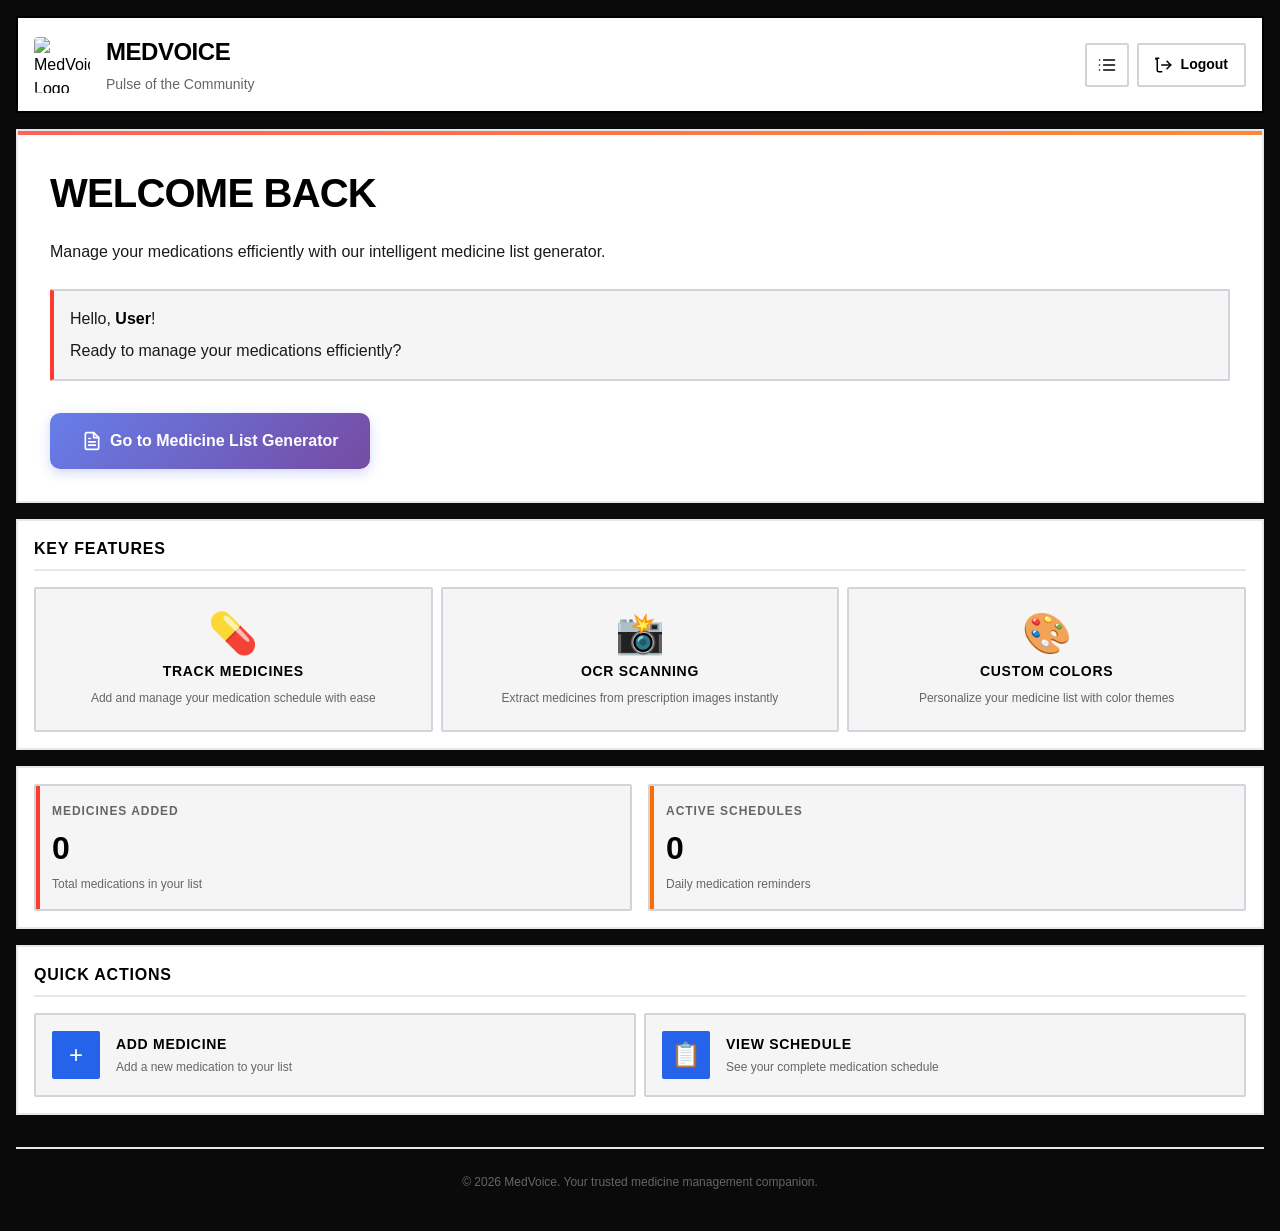
==== medicineList/frontend/templates/home.html @ e043c55f "Add frontend UI & GLM multi-model fallback Introduce new MedVoice frontend assets (CSS, JS, template" ====
<!DOCTYPE html>
<html lang="en">
<head>
    <meta charset="UTF-8">
    <meta name="viewport" content="width=device-width, initial-scale=1.0">
    <title>MedVoice - Home</title>
    <link rel="stylesheet" href="/static/css/styles.css">
    <style>
        /* Modern Brutalist Homepage - MLG Design System */
        
        :root {
            --bg-primary: #0a0a0a;
            --bg-surface: #ffffff;
            --bg-elevated: #f5f5f5;
            
            --text-primary: #000000;
            --text-secondary: #1a1a1a;
            --text-tertiary: #666666;
            
            --accent-primary: #ff3b30;
            --accent-secondary: #ff6b00;
            --accent-tertiary: #2563eb;
            
            --border-primary: #000000;
            --border-secondary: #e5e7eb;
            --border-tertiary: #d1d5db;
            
            --spacing-xs: 0.25rem;
            --spacing-sm: 0.5rem;
            --spacing-md: 1rem;
            --spacing-lg: 1.5rem;
            --spacing-xl: 2rem;
            --spacing-2xl: 3rem;
            
            --font-display: 'Inter', -apple-system, BlinkMacSystemFont, 'Segoe UI', sans-serif;
            --font-body: 'Inter', -apple-system, BlinkMacSystemFont, 'Segoe UI', sans-serif;
            
            --text-xs: 0.75rem;
            --text-sm: 0.875rem;
            --text-base: 1rem;
            --text-lg: 1.125rem;
            --text-xl: 1.5rem;
            --text-2xl: 2rem;
            --text-3xl: 2.5rem;
            
            --border-radius-sm: 2px;
            --border-radius-md: 4px;
            --border-radius-lg: 10px;
            
            --transition-fast: 0.15s cubic-bezier(0.4, 0, 0.2, 1);
            --transition-base: 0.2s cubic-bezier(0.4, 0, 0.2, 1);
            
            --touch-target: 44px;
        }
        
        * {
            margin: 0;
            padding: 0;
            box-sizing: border-box;
        }
        
        html {
            scroll-behavior: smooth;
            -webkit-tap-highlight-color: transparent;
        }
        
        body {
            font-family: var(--font-body);
            font-size: var(--text-base);
            line-height: 1.5;
            color: var(--text-primary);
            background: var(--bg-primary);
            min-height: 100vh;
            -webkit-font-smoothing: antialiased;
            -moz-osx-font-smoothing: grayscale;
        }
        
        /* Container */
        .container {
            width: 100%;
            max-width: 1440px;
            margin: 0 auto;
            padding: var(--spacing-md);
        }
        
        /* Header */
        .header {
            background: var(--bg-surface);
            border: 2px solid var(--border-primary);
            padding: var(--spacing-md);
            margin-bottom: var(--spacing-md);
            display: flex;
            flex-direction: column;
            gap: var(--spacing-md);
        }
        
        @media (min-width: 768px) {
            .header {
                flex-direction: row;
                align-items: center;
                justify-content: space-between;
            }
        }
        
        .header-title {
            flex: 1;
            display: flex;
            align-items: center;
            gap: var(--spacing-md);
        }
        
        .logo {
            width: 48px;
            height: 48px;
            border-radius: var(--border-radius-md);
            object-fit: contain;
        }
        
        .title {
            font-family: var(--font-display);
            font-size: var(--text-xl);
            font-weight: 800;
            color: var(--text-primary);
            margin: 0;
            letter-spacing: -0.02em;
            text-transform: uppercase;
        }
        
        .subtitle {
            font-size: var(--text-sm);
            color: var(--text-tertiary);
            font-weight: 400;
            margin-top: var(--spacing-xs);
        }
        
        .header-actions {
            display: flex;
            align-items: center;
            gap: var(--spacing-sm);
        }
        
        .btn-icon {
            display: inline-flex;
            align-items: center;
            justify-content: center;
            gap: var(--spacing-sm);
            padding: var(--spacing-sm);
            min-height: var(--touch-target);
            min-width: var(--touch-target);
            background: var(--bg-surface);
            color: var(--text-primary);
            border: 2px solid var(--border-tertiary);
            border-radius: var(--border-radius-sm);
            font-family: var(--font-body);
            font-weight: 600;
            font-size: var(--text-sm);
            cursor: pointer;
            transition: var(--transition-base);
            text-decoration: none;
            position: relative;
        }
        
        .btn-icon:hover {
            background: var(--accent-tertiary);
            color: var(--bg-surface);
            border-color: var(--accent-tertiary);
            transform: translateY(-1px);
            box-shadow: 0 4px 8px rgba(37, 99, 235, 0.2);
        }
        
        .btn-icon:active {
            transform: translateY(0);
            box-shadow: 0 2px 4px rgba(37, 99, 235, 0.3);
        }
        
        .btn-icon .tooltip {
            position: absolute;
            bottom: calc(100% + var(--spacing-sm));
            left: 50%;
            transform: translateX(-50%) translateY(8px);
            background: var(--text-primary);
            color: var(--bg-surface);
            padding: var(--spacing-xs) var(--spacing-sm);
            border-radius: var(--border-radius-sm);
            font-size: var(--text-xs);
            font-weight: 600;
            white-space: nowrap;
            opacity: 0;
            visibility: hidden;
            transition: var(--transition-base);
            pointer-events: none;
        }
        
        .btn-icon:hover .tooltip {
            opacity: 1;
            visibility: visible;
            transform: translateX(-50%) translateY(0);
        }
        
        .btn-logout {
            display: inline-flex;
            align-items: center;
            justify-content: center;
            gap: var(--spacing-sm);
            padding: var(--spacing-sm) var(--spacing-md);
            min-height: var(--touch-target);
            min-width: var(--touch-target);
            background: var(--bg-surface);
            color: var(--text-primary);
            border: 2px solid var(--border-tertiary);
            border-radius: var(--border-radius-sm);
            font-family: var(--font-body);
            font-weight: 600;
            font-size: var(--text-sm);
            cursor: pointer;
            transition: var(--transition-base);
            text-decoration: none;
        }
        
        .btn-logout:hover {
            background: var(--accent-primary);
            color: var(--bg-surface);
            border-color: var(--accent-primary);
            transform: translateY(-1px);
            box-shadow: 0 4px 8px rgba(255, 59, 48, 0.2);
        }
        
        .btn-logout:active {
            transform: translateY(0);
            box-shadow: 0 2px 4px rgba(255, 59, 48, 0.3);
        }
        
        @media (min-width: 768px) {
            .logo {
                width: 56px;
                height: 56px;
            }
        }
        
        /* Main Content */
        .main-content {
            display: flex;
            flex-direction: column;
            gap: var(--spacing-md);
            animation: fadeIn 0.6s ease-out;
        }
        
        @keyframes fadeIn {
            from {
                opacity: 0;
                transform: translateY(20px);
            }
            to {
                opacity: 1;
                transform: translateY(0);
            }
        }
        
        /* Welcome Section */
        .welcome-section {
            background: var(--bg-surface);
            border: 2px solid var(--border-secondary);
            padding: var(--spacing-xl);
            position: relative;
            overflow: hidden;
        }
        
        .welcome-section::before {
            content: '';
            position: absolute;
            top: 0;
            left: 0;
            right: 0;
            height: 4px;
            background: linear-gradient(90deg, var(--accent-primary), var(--accent-secondary));
            opacity: 0.8;
        }
        
        .welcome-title {
            font-family: var(--font-display);
            font-size: var(--text-2xl);
            font-weight: 800;
            color: var(--text-primary);
            margin: 0 0 var(--spacing-md) 0;
            letter-spacing: -0.02em;
            text-transform: uppercase;
        }
        
        @media (min-width: 768px) {
            .welcome-title {
                font-size: var(--text-3xl);
            }
        }
        
        .welcome-subtitle {
            font-size: var(--text-base);
            color: var(--text-secondary);
            margin-bottom: var(--spacing-lg);
            line-height: 1.6;
        }
        
        .user-info {
            background: var(--bg-elevated);
            border: 2px solid var(--border-tertiary);
            border-left: 4px solid var(--accent-primary);
            padding: var(--spacing-md);
            margin-bottom: var(--spacing-xl);
            border-radius: var(--border-radius-sm);
        }
        
        .user-info p {
            font-size: var(--text-base);
            color: var(--text-secondary);
            margin-bottom: var(--spacing-sm);
        }
        
        .user-info p:last-child {
            margin-bottom: 0;
        }
        
        .user-name {
            font-weight: 700;
            color: var(--text-primary);
        }
        
        /* Gradient Button */
        .btn-gradient {
            background: linear-gradient(135deg, rgb(102, 126, 234) 0%, rgb(118, 75, 162) 100%);
            color: white;
            border: none;
            border-radius: var(--border-radius-lg);
            padding: var(--spacing-md) var(--spacing-xl);
            min-height: var(--touch-target);
            font-size: var(--text-base);
            font-weight: 600;
            cursor: pointer;
            transition: var(--transition-base);
            transform: translateY(0px);
            box-shadow: rgba(102, 126, 234, 0.3) 0px 4px 12px;
            display: inline-flex;
            align-items: center;
            justify-content: center;
            gap: var(--spacing-sm);
            font-family: var(--font-body);
            text-decoration: none;
            width: 100%;
        }
        
        @media (min-width: 768px) {
            .btn-gradient {
                width: auto;
            }
        }
        
        .btn-gradient:hover {
            transform: translateY(-2px);
            box-shadow: rgba(102, 126, 234, 0.4) 0px 6px 16px;
            background: linear-gradient(135deg, rgb(92, 116, 224) 0%, rgb(108, 65, 152) 100%);
        }
        
        .btn-gradient:active {
            transform: translateY(0px);
            box-shadow: rgba(102, 126, 234, 0.3) 0px 2px 8px;
        }
        
        .btn-gradient svg {
            transition: var(--transition-fast);
        }
        
        .btn-gradient:hover svg {
            transform: scale(1.1);
        }
        
        /* Features Section */
        .features-section {
            background: var(--bg-surface);
            border: 2px solid var(--border-secondary);
            padding: var(--spacing-md);
        }
        
        .section-header {
            display: flex;
            flex-direction: column;
            gap: var(--spacing-sm);
            margin-bottom: var(--spacing-md);
            padding-bottom: var(--spacing-sm);
            border-bottom: 2px solid var(--border-secondary);
        }
        
        .section-header h2 {
            font-family: var(--font-display);
            font-size: var(--text-base);
            font-weight: 700;
            color: var(--text-primary);
            margin: 0;
            text-transform: uppercase;
            letter-spacing: 0.05em;
        }
        
        .features-grid {
            display: grid;
            grid-template-columns: 1fr;
            gap: var(--spacing-sm);
        }
        
        @media (min-width: 768px) {
            .features-grid {
                grid-template-columns: repeat(3, 1fr);
            }
        }
        
        .feature-card {
            background: var(--bg-elevated);
            border: 2px solid var(--border-tertiary);
            border-radius: var(--border-radius-sm);
            padding: var(--spacing-lg);
            display: flex;
            flex-direction: column;
            align-items: center;
            text-align: center;
            gap: var(--spacing-sm);
            transition: var(--transition-base);
            cursor: pointer;
            min-height: 120px;
        }
        
        .feature-card:hover {
            transform: translateY(-4px);
            border-color: var(--accent-primary);
            box-shadow: 0 8px 16px rgba(255, 59, 48, 0.1);
        }
        
        .feature-icon {
            font-size: 2.5rem;
            line-height: 1;
            transition: var(--transition-fast);
        }
        
        .feature-card:hover .feature-icon {
            transform: scale(1.1);
        }
        
        .feature-title {
            font-family: var(--font-display);
            font-size: var(--text-sm);
            font-weight: 700;
            color: var(--text-primary);
            text-transform: uppercase;
            letter-spacing: 0.05em;
        }
        
        .feature-description {
            font-size: var(--text-xs);
            color: var(--text-tertiary);
            line-height: 1.4;
        }
        
        /* Stats Section */
        .stats-section {
            background: var(--bg-surface);
            border: 2px solid var(--border-secondary);
            padding: var(--spacing-md);
            display: grid;
            grid-template-columns: 1fr;
            gap: var(--spacing-md);
        }
        
        @media (min-width: 768px) {
            .stats-section {
                grid-template-columns: repeat(2, 1fr);
            }
        }
        
        .stat-card {
            background: var(--bg-elevated);
            border: 2px solid var(--border-tertiary);
            border-radius: var(--border-radius-sm);
            padding: var(--spacing-md);
            display: flex;
            flex-direction: column;
            gap: var(--spacing-xs);
            position: relative;
            overflow: hidden;
        }
        
        .stat-card::before {
            content: '';
            position: absolute;
            top: 0;
            left: 0;
            width: 4px;
            height: 100%;
            background: var(--accent-primary);
        }
        
        .stat-card:nth-child(2)::before {
            background: var(--accent-secondary);
        }
        
        .stat-label {
            font-size: var(--text-xs);
            font-weight: 600;
            color: var(--text-tertiary);
            text-transform: uppercase;
            letter-spacing: 0.08em;
        }
        
        .stat-value {
            font-family: var(--font-display);
            font-size: var(--text-2xl);
            font-weight: 800;
            color: var(--text-primary);
            letter-spacing: -0.02em;
        }
        
        .stat-description {
            font-size: var(--text-xs);
            color: var(--text-tertiary);
            line-height: 1.4;
        }
        
        /* Quick Actions */
        .quick-actions {
            background: var(--bg-surface);
            border: 2px solid var(--border-secondary);
            padding: var(--spacing-md);
        }
        
        .quick-actions-grid {
            display: grid;
            grid-template-columns: 1fr;
            gap: var(--spacing-sm);
        }
        
        @media (min-width: 768px) {
            .quick-actions-grid {
                grid-template-columns: repeat(2, 1fr);
            }
        }
        
        .action-card {
            background: var(--bg-elevated);
            border: 2px solid var(--border-tertiary);
            border-radius: var(--border-radius-sm);
            padding: var(--spacing-md);
            display: flex;
            align-items: center;
            gap: var(--spacing-md);
            transition: var(--transition-base);
            cursor: pointer;
            text-decoration: none;
            color: inherit;
        }
        
        .action-card:hover {
            transform: translateY(-2px);
            border-color: var(--accent-tertiary);
            box-shadow: 0 4px 12px rgba(37, 99, 235, 0.1);
        }
        
        .action-icon {
            width: 48px;
            height: 48px;
            min-width: 48px;
            display: flex;
            align-items: center;
            justify-content: center;
            background: var(--accent-tertiary);
            color: white;
            border-radius: var(--border-radius-sm);
            font-size: 1.5rem;
        }
        
        .action-content {
            flex: 1;
        }
        
        .action-title {
            font-family: var(--font-display);
            font-size: var(--text-sm);
            font-weight: 700;
            color: var(--text-primary);
            text-transform: uppercase;
            letter-spacing: 0.05em;
            margin-bottom: var(--spacing-xs);
        }
        
        .action-description {
            font-size: var(--text-xs);
            color: var(--text-tertiary);
            line-height: 1.4;
        }
        
        /* Footer */
        .footer {
            margin-top: var(--spacing-xl);
            padding: var(--spacing-lg);
            text-align: center;
            border-top: 2px solid var(--border-secondary);
        }
        
        .footer-text {
            font-size: var(--text-xs);
            color: var(--text-tertiary);
        }
        
        /* Responsive */
        @media (max-width: 767px) {
            .container {
                padding: var(--spacing-sm);
            }
            
            .welcome-section {
                padding: var(--spacing-lg);
            }
            
            .btn-gradient {
                padding: var(--spacing-md);
            }
        }
    </style>
</head>
<body>
    <div class="container">
        <!-- Header -->
        <header class="header" role="banner">
            <div class="header-title">
                <img src="/static/images/icon.png" alt="MedVoice Logo" class="logo">
                <div>
                    <h1 class="title">MedVoice</h1>
                    <p class="subtitle">Pulse of the Community</p>
                </div>
            </div>
            <div class="header-actions">
                <a href="/mlg/" class="btn-icon" aria-label="Medicine List Generator">
                    <svg viewBox="0 0 24 24" fill="none" stroke="currentColor" stroke-width="2" stroke-linecap="round" stroke-linejoin="round" width="20" height="20" aria-hidden="true">
                        <line x1="8" y1="6" x2="21" y2="6"/>
                        <line x1="8" y1="12" x2="21" y2="12"/>
                        <line x1="8" y1="18" x2="21" y2="18"/>
                        <line x1="3" y1="6" x2="3.01" y2="6"/>
                        <line x1="3" y1="12" x2="3.01" y2="12"/>
                        <line x1="3" y1="18" x2="3.01" y2="18"/>
                    </svg>
                    <span class="tooltip">Medicine List Generator</span>
                </a>
                <a href="/api/logout/" class="btn-logout" onclick="handleLogout(event)" aria-label="Logout">
                    <svg viewBox="0 0 24 24" fill="none" stroke="currentColor" stroke-width="2" stroke-linecap="round" stroke-linejoin="round" width="18" height="18" aria-hidden="true">
                        <path d="M9 21H5a2 2 0 0 1-2-2V5a2 2 0 0 1-2-2h4"/>
                        <polyline points="16 17 21 12 16 7"/>
                        <line x1="21" y1="12" x2="9" y2="12"/>
                    </svg>
                    <span>Logout</span>
                </a>
            </div>
        </header>
        
        <!-- Main Content -->
        <main class="main-content" role="main">
            <!-- Welcome Section -->
            <section class="welcome-section" aria-labelledby="welcome-title">
                <h2 id="welcome-title" class="welcome-title">Welcome Back</h2>
                <p class="welcome-subtitle">Manage your medications efficiently with our intelligent medicine list generator.</p>
                
                <div class="user-info">
                    <p>Hello, <span id="username" class="user-name">User</span>!</p>
                    <p>Ready to manage your medications efficiently?</p>
                </div>
                
                <a href="/mlg/" class="btn-gradient" aria-label="Go to Medicine List Generator">
                    <svg width="20" height="20" viewBox="0 0 24 24" fill="none" stroke="currentColor" stroke-width="2" stroke-linecap="round" stroke-linejoin="round" aria-hidden="true">
                        <path d="M14 2H6a2 2 0 0 0-2 2v16a2 2 0 0 0 2 2h12a2 2 0 0 0 2-2V8z"/>
                        <polyline points="14 2 14 8 20 8"/>
                        <line x1="16" y1="13" x2="8" y2="13"/>
                        <line x1="16" y1="17" x2="8" y2="17"/>
                        <polyline points="10 9 9 9 8 9"/>
                    </svg>
                    <span>Go to Medicine List Generator</span>
                </a>
            </section>
            
            <!-- Features Section -->
            <section class="features-section" aria-labelledby="features-title">
                <div class="section-header">
                    <h2 id="features-title">Key Features</h2>
                </div>
                <div class="features-grid">
                    <div class="feature-card" tabindex="0" role="button">
                        <div class="feature-icon">💊</div>
                        <div class="feature-title">Track Medicines</div>
                        <div class="feature-description">Add and manage your medication schedule with ease</div>
                    </div>
                    <div class="feature-card" tabindex="0" role="button">
                        <div class="feature-icon">📸</div>
                        <div class="feature-title">OCR Scanning</div>
                        <div class="feature-description">Extract medicines from prescription images instantly</div>
                    </div>
                    <div class="feature-card" tabindex="0" role="button">
                        <div class="feature-icon">🎨</div>
                        <div class="feature-title">Custom Colors</div>
                        <div class="feature-description">Personalize your medicine list with color themes</div>
                    </div>
                </div>
            </section>
            
            <!-- Stats Section -->
            <section class="stats-section" aria-label="Your Statistics">
                <div class="stat-card">
                    <div class="stat-label">Medicines Added</div>
                    <div class="stat-value" id="medicineCount">0</div>
                    <div class="stat-description">Total medications in your list</div>
                </div>
                <div class="stat-card">
                    <div class="stat-label">Active Schedules</div>
                    <div class="stat-value" id="scheduleCount">0</div>
                    <div class="stat-description">Daily medication reminders</div>
                </div>
            </section>
            
            <!-- Quick Actions -->
            <section class="quick-actions" aria-labelledby="quick-actions-title">
                <div class="section-header">
                    <h2 id="quick-actions-title">Quick Actions</h2>
                </div>
                <div class="quick-actions-grid">
                    <a href="/mlg/" class="action-card" aria-label="Add new medicine">
                        <div class="action-icon">+</div>
                        <div class="action-content">
                            <div class="action-title">Add Medicine</div>
                            <div class="action-description">Add a new medication to your list</div>
                        </div>
                    </a>
                    <a href="/mlg/" class="action-card" aria-label="View medicine schedule">
                        <div class="action-icon">📋</div>
                        <div class="action-content">
                            <div class="action-title">View Schedule</div>
                            <div class="action-description">See your complete medication schedule</div>
                        </div>
                    </a>
                </div>
            </section>
        </main>
        
        <!-- Footer -->
        <footer class="footer" role="contentinfo">
            <p class="footer-text">© 2026 MedVoice. Your trusted medicine management companion.</p>
        </footer>
    </div>
    
    <script src="/static/js/auth.js"></script>
    <script>
        // Get current user info
        async function loadUserInfo() {
            try {
                const response = await fetch('/api/patient/profile/', {
                    method: 'GET',
                    credentials: 'include'
                });
                
                if (response.ok) {
                    const data = await response.json();
                    if (data.name) {
                        document.getElementById('username').textContent = data.name;
                    }
                }
            } catch (error) {
                console.error('Error loading user info:', error);
            }
        }
        
        // Handle logout
        async function handleLogout(event) {
            event.preventDefault();
            try {
                const response = await fetch('/api/logout/', {
                    method: 'POST',
                    credentials: 'include'
                });
                
                if (response.ok) {
                    localStorage.clear();
                    window.location.href = '/';
                }
            } catch (error) {
                console.error('Logout error:', error);
            }
        }
        
        // Load medicine statistics
        async function loadStats() {
            try {
                const response = await fetch('/api/medicines/', {
                    method: 'GET',
                    credentials: 'include'
                });
                
                if (response.ok) {
                    const data = await response.json();
                    if (data.medicines) {
                        document.getElementById('medicineCount').textContent = data.medicines.length;
                        
                        // Calculate unique schedules (medicines with timing)
                        const schedules = data.medicines.filter(med => 
                            med.morning || med.noon || med.night
                        ).length;
                        document.getElementById('scheduleCount').textContent = schedules;
                    }
                }
            } catch (error) {
                console.error('Error loading stats:', error);
            }
        }
        
        // Load data when page loads
        document.addEventListener('DOMContentLoaded', () => {
            loadUserInfo();
            loadStats();
        });
    </script>
</body>
</html>
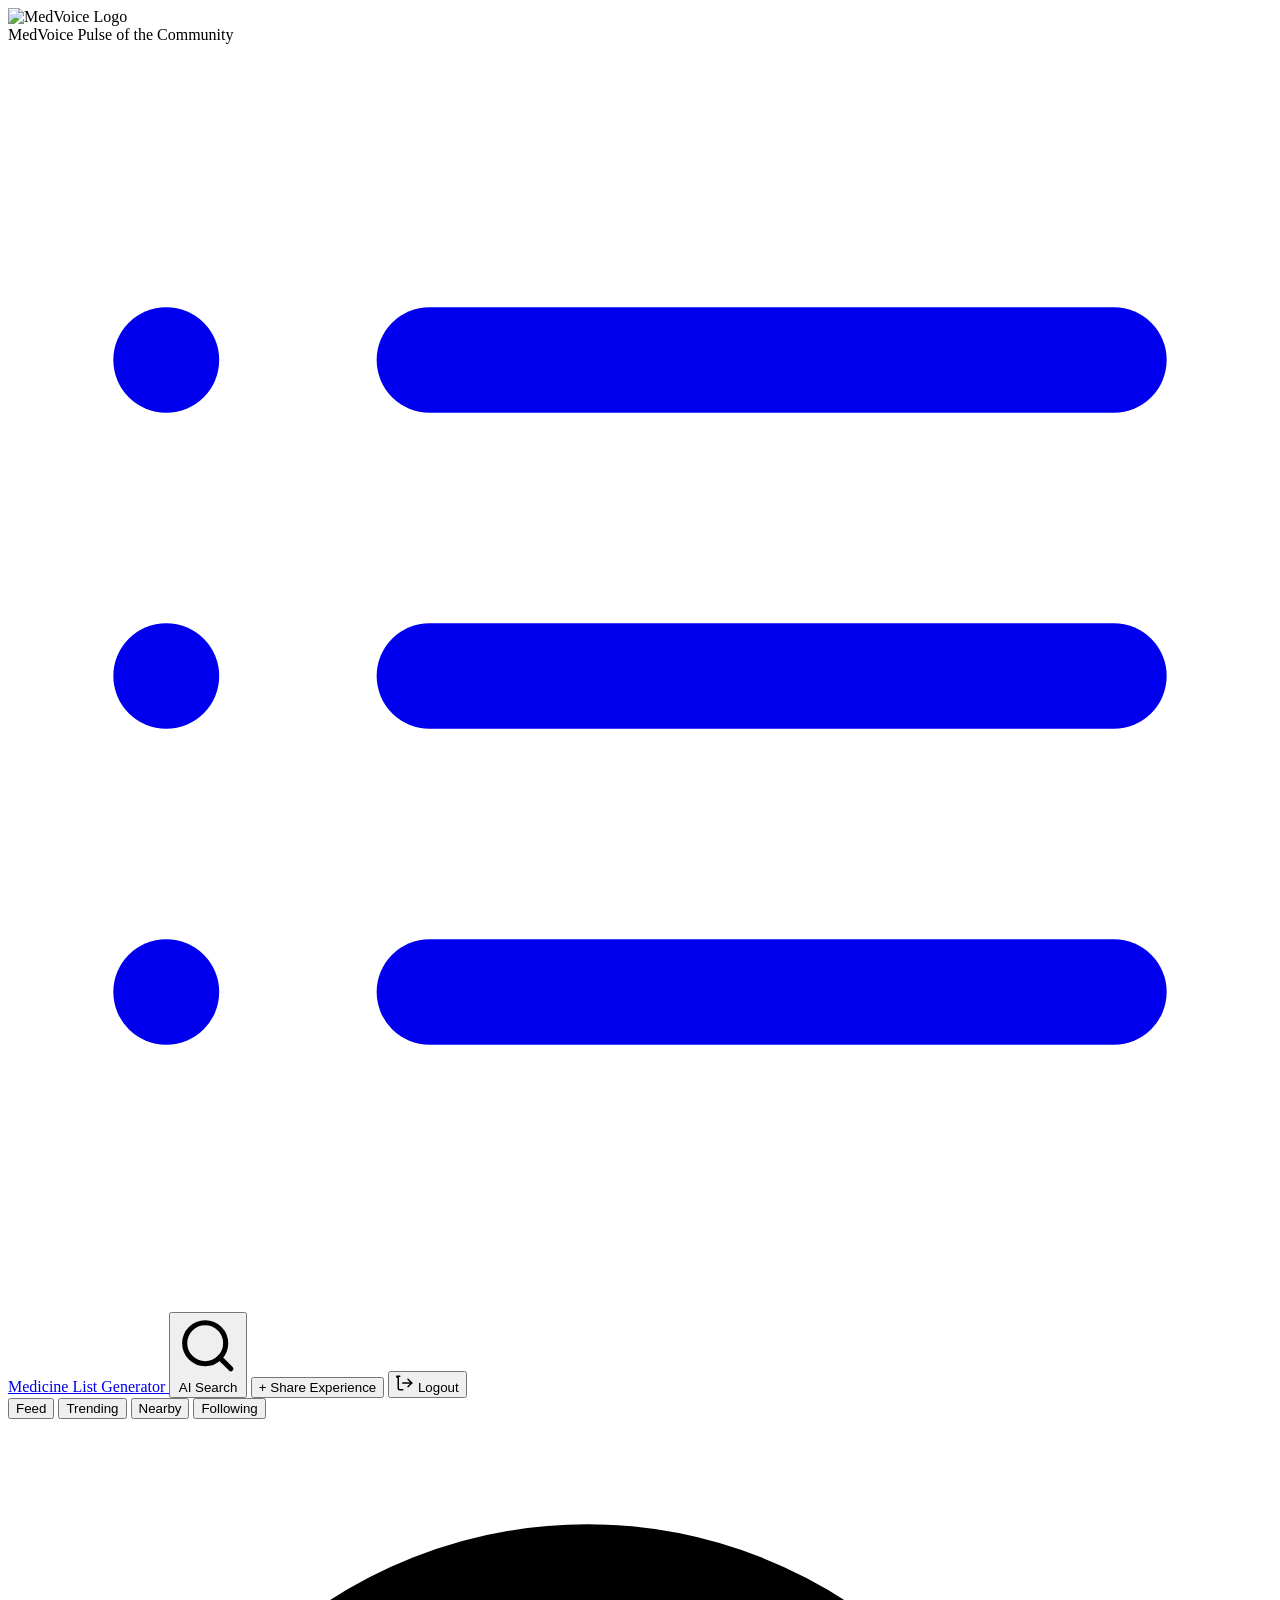
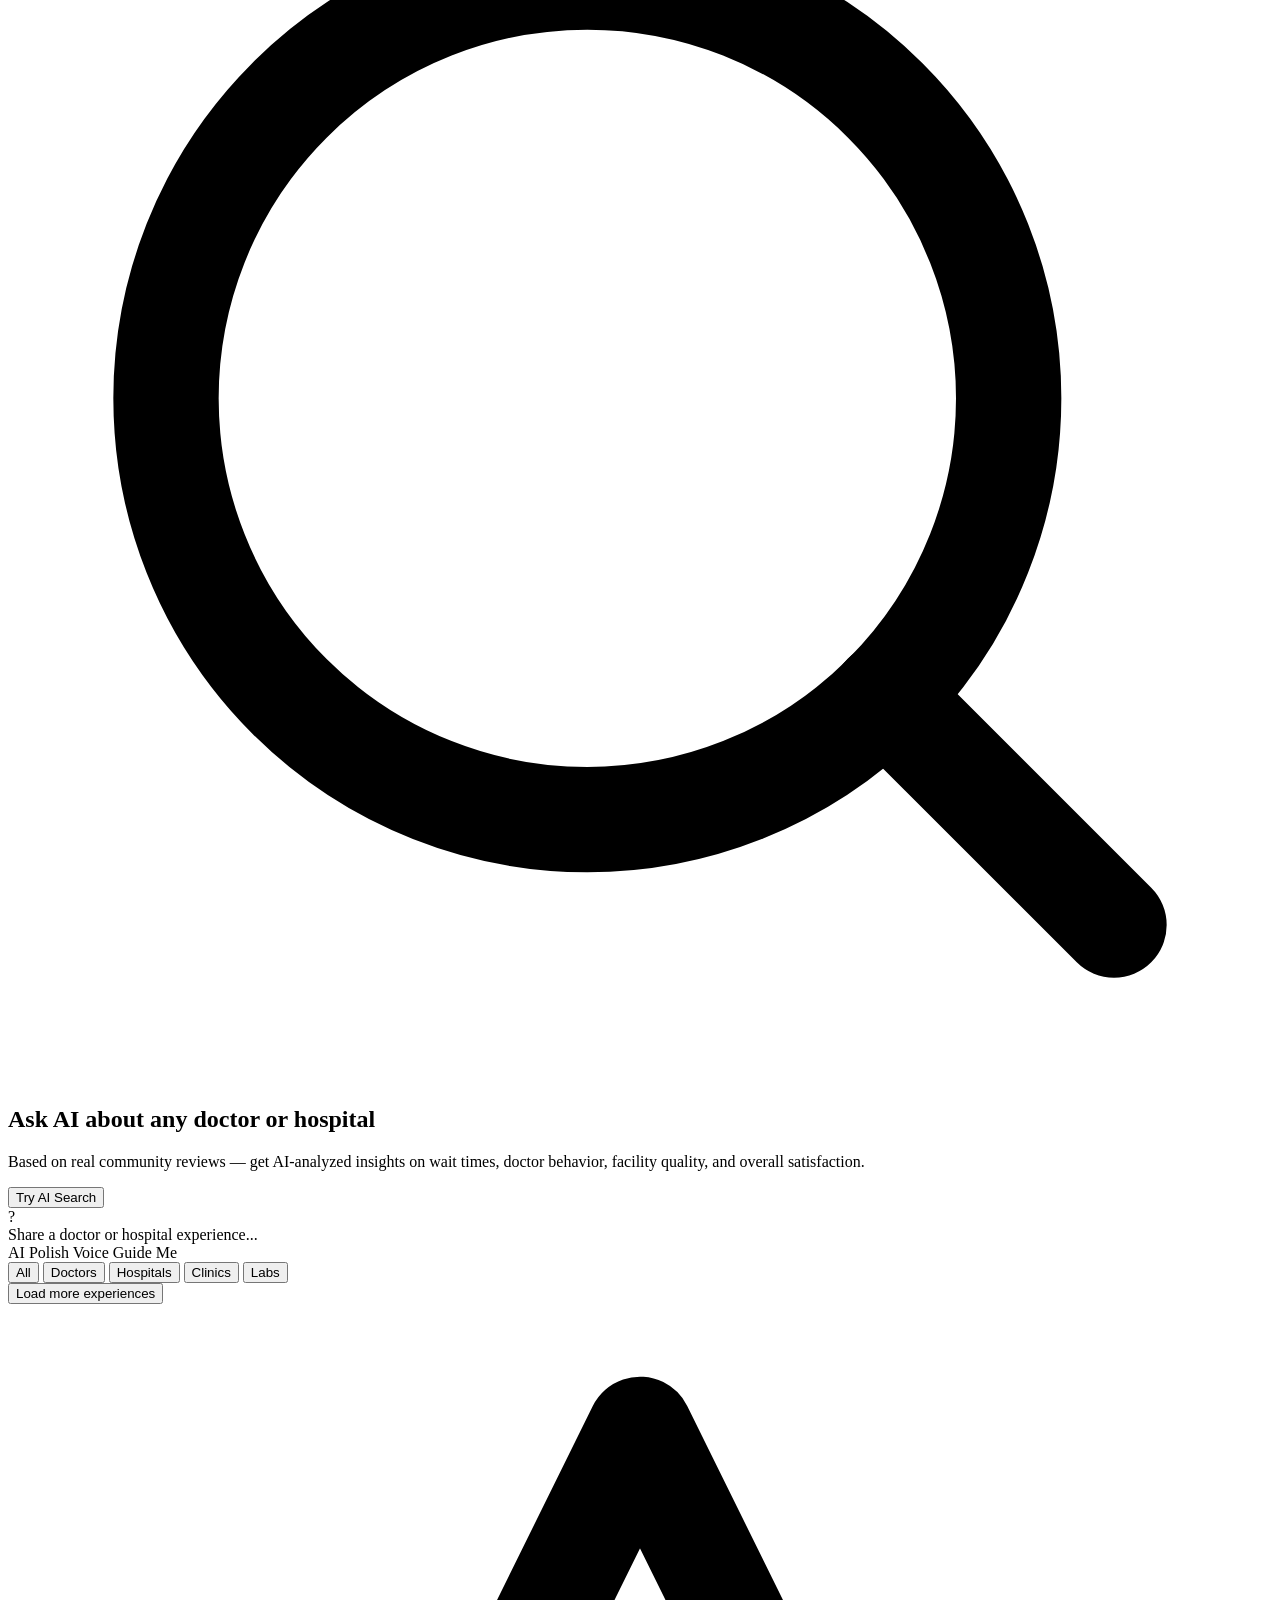
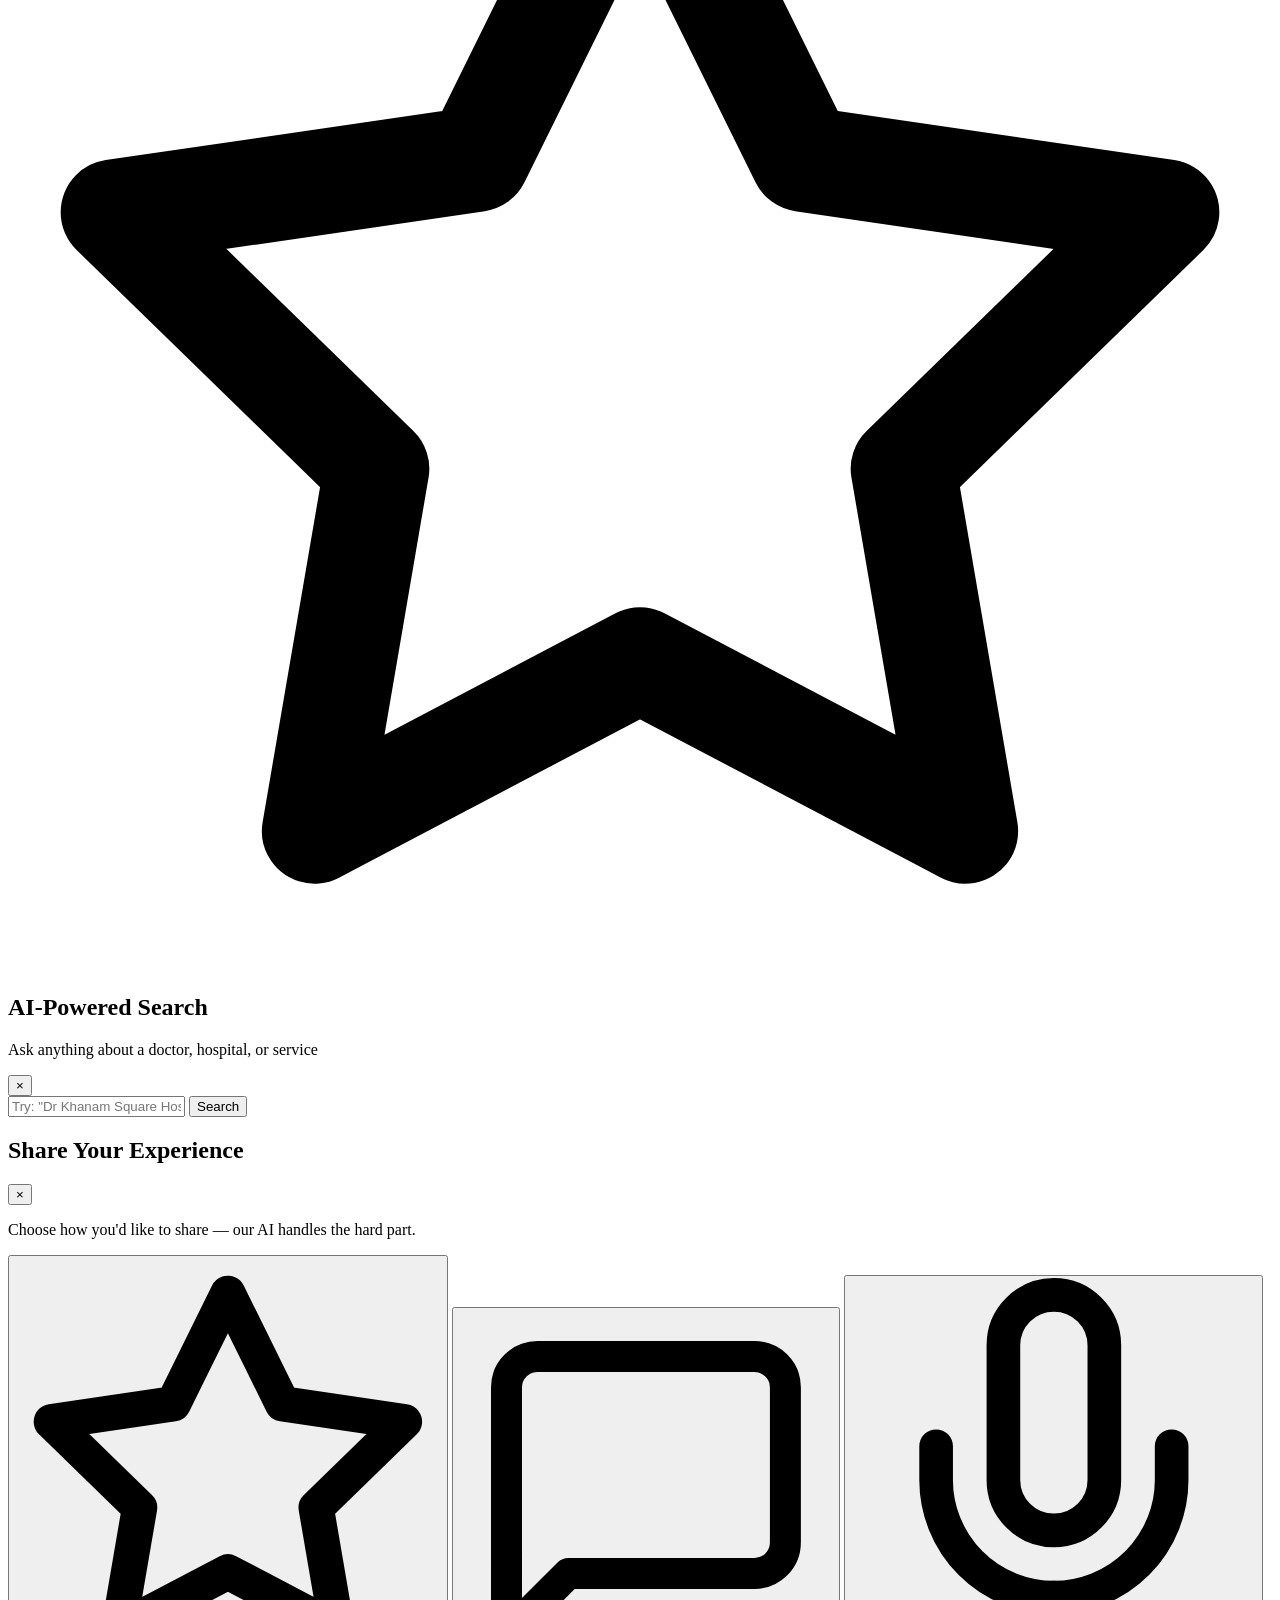
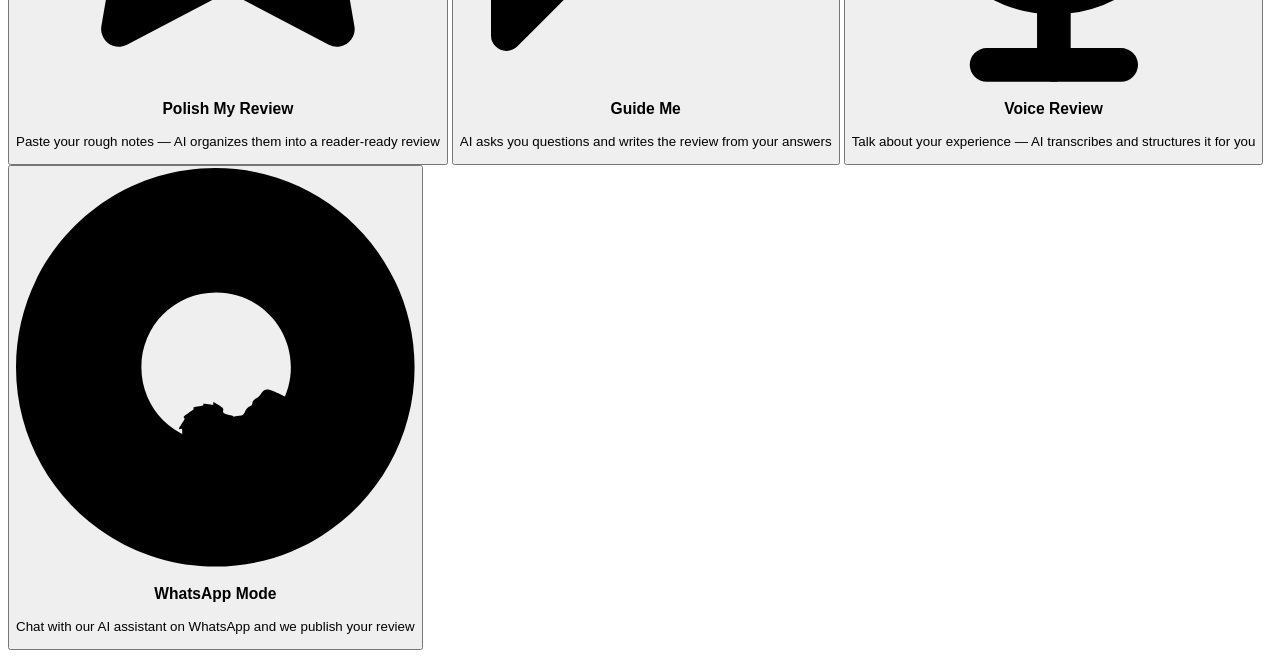
==== commit a55f19d1: "UI revamp: dark theme, AI features, skeletons Large front-end overhaul: switch to a dark design syst" ====
--- a/medicineList/frontend/templates/home.html
+++ b/medicineList/frontend/templates/home.html
@@ -3,818 +3,237 @@
 <head>
     <meta charset="UTF-8">
     <meta name="viewport" content="width=device-width, initial-scale=1.0">
-    <title>MedVoice - Home</title>
-    <link rel="stylesheet" href="/static/css/styles.css">
-    <style>
-        /* Modern Brutalist Homepage - MLG Design System */
-        
-        :root {
-            --bg-primary: #0a0a0a;
-            --bg-surface: #ffffff;
-            --bg-elevated: #f5f5f5;
-            
-            --text-primary: #000000;
-            --text-secondary: #1a1a1a;
-            --text-tertiary: #666666;
-            
-            --accent-primary: #ff3b30;
-            --accent-secondary: #ff6b00;
-            --accent-tertiary: #2563eb;
-            
-            --border-primary: #000000;
-            --border-secondary: #e5e7eb;
-            --border-tertiary: #d1d5db;
-            
-            --spacing-xs: 0.25rem;
-            --spacing-sm: 0.5rem;
-            --spacing-md: 1rem;
-            --spacing-lg: 1.5rem;
-            --spacing-xl: 2rem;
-            --spacing-2xl: 3rem;
-            
-            --font-display: 'Inter', -apple-system, BlinkMacSystemFont, 'Segoe UI', sans-serif;
-            --font-body: 'Inter', -apple-system, BlinkMacSystemFont, 'Segoe UI', sans-serif;
-            
-            --text-xs: 0.75rem;
-            --text-sm: 0.875rem;
-            --text-base: 1rem;
-            --text-lg: 1.125rem;
-            --text-xl: 1.5rem;
-            --text-2xl: 2rem;
-            --text-3xl: 2.5rem;
-            
-            --border-radius-sm: 2px;
-            --border-radius-md: 4px;
-            --border-radius-lg: 10px;
-            
-            --transition-fast: 0.15s cubic-bezier(0.4, 0, 0.2, 1);
-            --transition-base: 0.2s cubic-bezier(0.4, 0, 0.2, 1);
-            
-            --touch-target: 44px;
-        }
-        
-        * {
-            margin: 0;
-            padding: 0;
-            box-sizing: border-box;
-        }
-        
-        html {
-            scroll-behavior: smooth;
-            -webkit-tap-highlight-color: transparent;
-        }
-        
-        body {
-            font-family: var(--font-body);
-            font-size: var(--text-base);
-            line-height: 1.5;
-            color: var(--text-primary);
-            background: var(--bg-primary);
-            min-height: 100vh;
-            -webkit-font-smoothing: antialiased;
-            -moz-osx-font-smoothing: grayscale;
-        }
-        
-        /* Container */
-        .container {
-            width: 100%;
-            max-width: 1440px;
-            margin: 0 auto;
-            padding: var(--spacing-md);
-        }
-        
-        /* Header */
-        .header {
-            background: var(--bg-surface);
-            border: 2px solid var(--border-primary);
-            padding: var(--spacing-md);
-            margin-bottom: var(--spacing-md);
-            display: flex;
-            flex-direction: column;
-            gap: var(--spacing-md);
-        }
-        
-        @media (min-width: 768px) {
-            .header {
-                flex-direction: row;
-                align-items: center;
-                justify-content: space-between;
-            }
-        }
-        
-        .header-title {
-            flex: 1;
-            display: flex;
-            align-items: center;
-            gap: var(--spacing-md);
-        }
-        
-        .logo {
-            width: 48px;
-            height: 48px;
-            border-radius: var(--border-radius-md);
-            object-fit: contain;
-        }
-        
-        .title {
-            font-family: var(--font-display);
-            font-size: var(--text-xl);
-            font-weight: 800;
-            color: var(--text-primary);
-            margin: 0;
-            letter-spacing: -0.02em;
-            text-transform: uppercase;
-        }
-        
-        .subtitle {
-            font-size: var(--text-sm);
-            color: var(--text-tertiary);
-            font-weight: 400;
-            margin-top: var(--spacing-xs);
-        }
-        
-        .header-actions {
-            display: flex;
-            align-items: center;
-            gap: var(--spacing-sm);
-        }
-        
-        .btn-icon {
-            display: inline-flex;
-            align-items: center;
-            justify-content: center;
-            gap: var(--spacing-sm);
-            padding: var(--spacing-sm);
-            min-height: var(--touch-target);
-            min-width: var(--touch-target);
-            background: var(--bg-surface);
-            color: var(--text-primary);
-            border: 2px solid var(--border-tertiary);
-            border-radius: var(--border-radius-sm);
-            font-family: var(--font-body);
-            font-weight: 600;
-            font-size: var(--text-sm);
-            cursor: pointer;
-            transition: var(--transition-base);
-            text-decoration: none;
-            position: relative;
-        }
-        
-        .btn-icon:hover {
-            background: var(--accent-tertiary);
-            color: var(--bg-surface);
-            border-color: var(--accent-tertiary);
-            transform: translateY(-1px);
-            box-shadow: 0 4px 8px rgba(37, 99, 235, 0.2);
-        }
-        
-        .btn-icon:active {
-            transform: translateY(0);
-            box-shadow: 0 2px 4px rgba(37, 99, 235, 0.3);
-        }
-        
-        .btn-icon .tooltip {
-            position: absolute;
-            bottom: calc(100% + var(--spacing-sm));
-            left: 50%;
-            transform: translateX(-50%) translateY(8px);
-            background: var(--text-primary);
-            color: var(--bg-surface);
-            padding: var(--spacing-xs) var(--spacing-sm);
-            border-radius: var(--border-radius-sm);
-            font-size: var(--text-xs);
-            font-weight: 600;
-            white-space: nowrap;
-            opacity: 0;
-            visibility: hidden;
-            transition: var(--transition-base);
-            pointer-events: none;
-        }
-        
-        .btn-icon:hover .tooltip {
-            opacity: 1;
-            visibility: visible;
-            transform: translateX(-50%) translateY(0);
-        }
-        
-        .btn-logout {
-            display: inline-flex;
-            align-items: center;
-            justify-content: center;
-            gap: var(--spacing-sm);
-            padding: var(--spacing-sm) var(--spacing-md);
-            min-height: var(--touch-target);
-            min-width: var(--touch-target);
-            background: var(--bg-surface);
-            color: var(--text-primary);
-            border: 2px solid var(--border-tertiary);
-            border-radius: var(--border-radius-sm);
-            font-family: var(--font-body);
-            font-weight: 600;
-            font-size: var(--text-sm);
-            cursor: pointer;
-            transition: var(--transition-base);
-            text-decoration: none;
-        }
-        
-        .btn-logout:hover {
-            background: var(--accent-primary);
-            color: var(--bg-surface);
-            border-color: var(--accent-primary);
-            transform: translateY(-1px);
-            box-shadow: 0 4px 8px rgba(255, 59, 48, 0.2);
-        }
-        
-        .btn-logout:active {
-            transform: translateY(0);
-            box-shadow: 0 2px 4px rgba(255, 59, 48, 0.3);
-        }
-        
-        @media (min-width: 768px) {
-            .logo {
-                width: 56px;
-                height: 56px;
-            }
-        }
-        
-        /* Main Content */
-        .main-content {
-            display: flex;
-            flex-direction: column;
-            gap: var(--spacing-md);
-            animation: fadeIn 0.6s ease-out;
-        }
-        
-        @keyframes fadeIn {
-            from {
-                opacity: 0;
-                transform: translateY(20px);
-            }
-            to {
-                opacity: 1;
-                transform: translateY(0);
-            }
-        }
-        
-        /* Welcome Section */
-        .welcome-section {
-            background: var(--bg-surface);
-            border: 2px solid var(--border-secondary);
-            padding: var(--spacing-xl);
-            position: relative;
-            overflow: hidden;
-        }
-        
-        .welcome-section::before {
-            content: '';
-            position: absolute;
-            top: 0;
-            left: 0;
-            right: 0;
-            height: 4px;
-            background: linear-gradient(90deg, var(--accent-primary), var(--accent-secondary));
-            opacity: 0.8;
-        }
-        
-        .welcome-title {
-            font-family: var(--font-display);
-            font-size: var(--text-2xl);
-            font-weight: 800;
-            color: var(--text-primary);
-            margin: 0 0 var(--spacing-md) 0;
-            letter-spacing: -0.02em;
-            text-transform: uppercase;
-        }
-        
-        @media (min-width: 768px) {
-            .welcome-title {
-                font-size: var(--text-3xl);
-            }
-        }
-        
-        .welcome-subtitle {
-            font-size: var(--text-base);
-            color: var(--text-secondary);
-            margin-bottom: var(--spacing-lg);
-            line-height: 1.6;
-        }
-        
-        .user-info {
-            background: var(--bg-elevated);
-            border: 2px solid var(--border-tertiary);
-            border-left: 4px solid var(--accent-primary);
-            padding: var(--spacing-md);
-            margin-bottom: var(--spacing-xl);
-            border-radius: var(--border-radius-sm);
-        }
-        
-        .user-info p {
-            font-size: var(--text-base);
-            color: var(--text-secondary);
-            margin-bottom: var(--spacing-sm);
-        }
-        
-        .user-info p:last-child {
-            margin-bottom: 0;
-        }
-        
-        .user-name {
-            font-weight: 700;
-            color: var(--text-primary);
-        }
-        
-        /* Gradient Button */
-        .btn-gradient {
-            background: linear-gradient(135deg, rgb(102, 126, 234) 0%, rgb(118, 75, 162) 100%);
-            color: white;
-            border: none;
-            border-radius: var(--border-radius-lg);
-            padding: var(--spacing-md) var(--spacing-xl);
-            min-height: var(--touch-target);
-            font-size: var(--text-base);
-            font-weight: 600;
-            cursor: pointer;
-            transition: var(--transition-base);
-            transform: translateY(0px);
-            box-shadow: rgba(102, 126, 234, 0.3) 0px 4px 12px;
-            display: inline-flex;
-            align-items: center;
-            justify-content: center;
-            gap: var(--spacing-sm);
-            font-family: var(--font-body);
-            text-decoration: none;
-            width: 100%;
-        }
-        
-        @media (min-width: 768px) {
-            .btn-gradient {
-                width: auto;
-            }
-        }
-        
-        .btn-gradient:hover {
-            transform: translateY(-2px);
-            box-shadow: rgba(102, 126, 234, 0.4) 0px 6px 16px;
-            background: linear-gradient(135deg, rgb(92, 116, 224) 0%, rgb(108, 65, 152) 100%);
-        }
-        
-        .btn-gradient:active {
-            transform: translateY(0px);
-            box-shadow: rgba(102, 126, 234, 0.3) 0px 2px 8px;
-        }
-        
-        .btn-gradient svg {
-            transition: var(--transition-fast);
-        }
-        
-        .btn-gradient:hover svg {
-            transform: scale(1.1);
-        }
-        
-        /* Features Section */
-        .features-section {
-            background: var(--bg-surface);
-            border: 2px solid var(--border-secondary);
-            padding: var(--spacing-md);
-        }
-        
-        .section-header {
-            display: flex;
-            flex-direction: column;
-            gap: var(--spacing-sm);
-            margin-bottom: var(--spacing-md);
-            padding-bottom: var(--spacing-sm);
-            border-bottom: 2px solid var(--border-secondary);
-        }
-        
-        .section-header h2 {
-            font-family: var(--font-display);
-            font-size: var(--text-base);
-            font-weight: 700;
-            color: var(--text-primary);
-            margin: 0;
-            text-transform: uppercase;
-            letter-spacing: 0.05em;
-        }
-        
-        .features-grid {
-            display: grid;
-            grid-template-columns: 1fr;
-            gap: var(--spacing-sm);
-        }
-        
-        @media (min-width: 768px) {
-            .features-grid {
-                grid-template-columns: repeat(3, 1fr);
-            }
-        }
-        
-        .feature-card {
-            background: var(--bg-elevated);
-            border: 2px solid var(--border-tertiary);
-            border-radius: var(--border-radius-sm);
-            padding: var(--spacing-lg);
-            display: flex;
-            flex-direction: column;
-            align-items: center;
-            text-align: center;
-            gap: var(--spacing-sm);
-            transition: var(--transition-base);
-            cursor: pointer;
-            min-height: 120px;
-        }
-        
-        .feature-card:hover {
-            transform: translateY(-4px);
-            border-color: var(--accent-primary);
-            box-shadow: 0 8px 16px rgba(255, 59, 48, 0.1);
-        }
-        
-        .feature-icon {
-            font-size: 2.5rem;
-            line-height: 1;
-            transition: var(--transition-fast);
-        }
-        
-        .feature-card:hover .feature-icon {
-            transform: scale(1.1);
-        }
-        
-        .feature-title {
-            font-family: var(--font-display);
-            font-size: var(--text-sm);
-            font-weight: 700;
-            color: var(--text-primary);
-            text-transform: uppercase;
-            letter-spacing: 0.05em;
-        }
-        
-        .feature-description {
-            font-size: var(--text-xs);
-            color: var(--text-tertiary);
-            line-height: 1.4;
-        }
-        
-        /* Stats Section */
-        .stats-section {
-            background: var(--bg-surface);
-            border: 2px solid var(--border-secondary);
-            padding: var(--spacing-md);
-            display: grid;
-            grid-template-columns: 1fr;
-            gap: var(--spacing-md);
-        }
-        
-        @media (min-width: 768px) {
-            .stats-section {
-                grid-template-columns: repeat(2, 1fr);
-            }
-        }
-        
-        .stat-card {
-            background: var(--bg-elevated);
-            border: 2px solid var(--border-tertiary);
-            border-radius: var(--border-radius-sm);
-            padding: var(--spacing-md);
-            display: flex;
-            flex-direction: column;
-            gap: var(--spacing-xs);
-            position: relative;
-            overflow: hidden;
-        }
-        
-        .stat-card::before {
-            content: '';
-            position: absolute;
-            top: 0;
-            left: 0;
-            width: 4px;
-            height: 100%;
-            background: var(--accent-primary);
-        }
-        
-        .stat-card:nth-child(2)::before {
-            background: var(--accent-secondary);
-        }
-        
-        .stat-label {
-            font-size: var(--text-xs);
-            font-weight: 600;
-            color: var(--text-tertiary);
-            text-transform: uppercase;
-            letter-spacing: 0.08em;
-        }
-        
-        .stat-value {
-            font-family: var(--font-display);
-            font-size: var(--text-2xl);
-            font-weight: 800;
-            color: var(--text-primary);
-            letter-spacing: -0.02em;
-        }
-        
-        .stat-description {
-            font-size: var(--text-xs);
-            color: var(--text-tertiary);
-            line-height: 1.4;
-        }
-        
-        /* Quick Actions */
-        .quick-actions {
-            background: var(--bg-surface);
-            border: 2px solid var(--border-secondary);
-            padding: var(--spacing-md);
-        }
-        
-        .quick-actions-grid {
-            display: grid;
-            grid-template-columns: 1fr;
-            gap: var(--spacing-sm);
-        }
-        
-        @media (min-width: 768px) {
-            .quick-actions-grid {
-                grid-template-columns: repeat(2, 1fr);
-            }
-        }
-        
-        .action-card {
-            background: var(--bg-elevated);
-            border: 2px solid var(--border-tertiary);
-            border-radius: var(--border-radius-sm);
-            padding: var(--spacing-md);
-            display: flex;
-            align-items: center;
-            gap: var(--spacing-md);
-            transition: var(--transition-base);
-            cursor: pointer;
-            text-decoration: none;
-            color: inherit;
-        }
-        
-        .action-card:hover {
-            transform: translateY(-2px);
-            border-color: var(--accent-tertiary);
-            box-shadow: 0 4px 12px rgba(37, 99, 235, 0.1);
-        }
-        
-        .action-icon {
-            width: 48px;
-            height: 48px;
-            min-width: 48px;
-            display: flex;
-            align-items: center;
-            justify-content: center;
-            background: var(--accent-tertiary);
-            color: white;
-            border-radius: var(--border-radius-sm);
-            font-size: 1.5rem;
-        }
-        
-        .action-content {
-            flex: 1;
-        }
-        
-        .action-title {
-            font-family: var(--font-display);
-            font-size: var(--text-sm);
-            font-weight: 700;
-            color: var(--text-primary);
-            text-transform: uppercase;
-            letter-spacing: 0.05em;
-            margin-bottom: var(--spacing-xs);
-        }
-        
-        .action-description {
-            font-size: var(--text-xs);
-            color: var(--text-tertiary);
-            line-height: 1.4;
-        }
-        
-        /* Footer */
-        .footer {
-            margin-top: var(--spacing-xl);
-            padding: var(--spacing-lg);
-            text-align: center;
-            border-top: 2px solid var(--border-secondary);
-        }
-        
-        .footer-text {
-            font-size: var(--text-xs);
-            color: var(--text-tertiary);
-        }
-        
-        /* Responsive */
-        @media (max-width: 767px) {
-            .container {
-                padding: var(--spacing-sm);
-            }
-            
-            .welcome-section {
-                padding: var(--spacing-lg);
-            }
-            
-            .btn-gradient {
-                padding: var(--spacing-md);
-            }
-        }
-    </style>
+    <meta name="description" content="Discover real healthcare experiences in Bangladesh. AI-powered doctor and hospital reviews from verified patients.">
+    <title>MedVoice BD - Healthcare Reviews & AI Insights</title>
+    
+    <!-- Fonts -->
+    <link href="https://fonts.googleapis.com/css2?family=Playfair+Display:wght@400;700&family=DM+Sans:wght@400;500;600;700&display=swap" rel="stylesheet">
+    
+    <!-- CSS -->
+    <link rel="stylesheet" href="/static/css/variables.css">
+    <link rel="stylesheet" href="/static/css/reset.css">
+    <link rel="stylesheet" href="/static/css/typography.css">
+    <link rel="stylesheet" href="/static/css/components.css">
+    <link rel="stylesheet" href="/static/css/layout.css">
+    <link rel="stylesheet" href="/static/css/responsive.css">
 </head>
 <body>
-    <div class="container">
-        <!-- Header -->
-        <header class="header" role="banner">
-            <div class="header-title">
-                <img src="/static/images/icon.png" alt="MedVoice Logo" class="logo">
+    <!-- Header -->
+    <header class="header" role="banner">
+        <div class="header-container">
+            <div class="header-content">
+                <div class="logo">
+                    <img src="/static/images/icon.png" alt="MedVoice Logo" class="logo-image">
+                    <div class="logo-text-container">
+                        <span class="logo-text">MedVoice</span>
+                        <span class="logo-tagline">Pulse of the Community</span>
+                    </div>
+                </div>
+                <div class="header-actions">
+                    <a href="/mlg/" class="btn btn-icon" id="mlgBtn" aria-label="Medicine List Generator">
+                        <svg class="icon icon-md" viewBox="0 0 24 24" fill="none" stroke="currentColor" stroke-width="2" stroke-linecap="round" stroke-linejoin="round" aria-hidden="true">
+                            <line x1="8" y1="6" x2="21" y2="6"/>
+                            <line x1="8" y1="12" x2="21" y2="12"/>
+                            <line x1="8" y1="18" x2="21" y2="18"/>
+                            <line x1="3" y1="6" x2="3.01" y2="6"/>
+                            <line x1="3" y1="12" x2="3.01" y2="12"/>
+                            <line x1="3" y1="18" x2="3.01" y2="18"/>
+                        </svg>
+                        <span class="tooltip">Medicine List Generator</span>
+                    </a>
+                    <button class="btn btn-secondary btn-ai-search" id="aiSearchBtn" aria-label="Open AI Search">
+                        <svg class="icon icon-md" viewBox="0 0 24 24" fill="none" stroke="currentColor" stroke-width="2" stroke-linecap="round" stroke-linejoin="round" aria-hidden="true">
+                            <circle cx="11" cy="11" r="8"></circle>
+                            <line x1="21" y1="21" x2="16.65" y2="16.65"></line>
+                        </svg>
+                        <span>AI Search</span>
+                    </button>
+                    <button class="btn btn-primary" id="shareExperienceBtn" aria-label="Share your experience">
+                        <span>+ Share Experience</span>
+                    </button>
+                    <button class="btn btn-logout" id="logoutBtn" onclick="logout()" aria-label="Logout">
+                        <svg class="icon icon-md" viewBox="0 0 24 24" fill="none" stroke="currentColor" stroke-width="2" stroke-linecap="round" stroke-linejoin="round" width="18" height="18" aria-hidden="true">
+                            <path d="M9 21H5a2 2 0 0 1-2-2V5a2 2 0 0 1-2-2h4"/>
+                            <polyline points="16 17 21 12 16 7"/>
+                            <line x1="21" y1="12" x2="9" y2="12"/>
+                        </svg>
+                        <span>Logout</span>
+                    </button>
+                </div>
+            </div>
+            <!-- Navigation Tabs -->
+            <nav class="nav-tabs" role="navigation" aria-label="Feed navigation">
+                <button class="nav-tab active" data-tab="feed" role="tab" aria-selected="true">Feed</button>
+                <button class="nav-tab" data-tab="trending" role="tab" aria-selected="false">Trending</button>
+                <button class="nav-tab" data-tab="nearby" role="tab" aria-selected="false">Nearby</button>
+                <button class="nav-tab" data-tab="following" role="tab" aria-selected="false">Following</button>
+            </nav>
+        </div>
+    </header>
+
+    <!-- Main Content -->
+    <main class="main-content" role="main">
+        <div class="container">
+            <!-- AI Banner -->
+            <section class="ai-banner" aria-labelledby="ai-banner-title">
+                <div class="ai-banner-content">
+                    <div class="ai-banner-icon">
+                        <svg class="icon icon-lg" viewBox="0 0 24 24" fill="none" stroke="currentColor" stroke-width="2" stroke-linecap="round" stroke-linejoin="round" aria-hidden="true">
+                            <circle cx="11" cy="11" r="8"></circle>
+                            <line x1="21" y1="21" x2="16.65" y2="16.65"></line>
+                        </svg>
+                    </div>
+                    <div>
+                        <h2 id="ai-banner-title" class="ai-banner-title">Ask AI about any doctor or hospital</h2>
+                        <p class="ai-banner-description">
+                            Based on real community reviews — get AI-analyzed insights on wait times, 
+                            doctor behavior, facility quality, and overall satisfaction.
+                        </p>
+                    </div>
+                    <button class="btn btn-white" id="aiSearchBannerBtn" aria-label="Try AI Search">
+                        Try AI Search
+                    </button>
+                </div>
+                <div class="ai-banner-decoration circle-1" aria-hidden="true"></div>
+                <div class="ai-banner-decoration circle-2" aria-hidden="true"></div>
+            </section>
+
+            <!-- Write Review CTA -->
+            <section class="write-review-cta" id="writeReviewCta" role="button" tabindex="0" aria-label="Share a doctor or hospital experience">
+                <div class="avatar avatar-md avatar-placeholder" aria-hidden="true">?</div>
+                <span class="write-review-placeholder">Share a doctor or hospital experience...</span>
+                <div class="feature-badges">
+                    <span class="badge badge-teal">AI Polish</span>
+                    <span class="badge badge-teal">Voice</span>
+                    <span class="badge badge-teal">Guide Me</span>
+                </div>
+            </section>
+
+            <!-- Filter Bar -->
+            <div class="filter-bar" role="tablist" aria-label="Filter reviews by type">
+                <button class="filter-btn active" data-filter="all" role="tab" aria-selected="true">All</button>
+                <button class="filter-btn" data-filter="doctors" role="tab" aria-selected="false">Doctors</button>
+                <button class="filter-btn" data-filter="hospitals" role="tab" aria-selected="false">Hospitals</button>
+                <button class="filter-btn" data-filter="clinics" role="tab" aria-selected="false">Clinics</button>
+                <button class="filter-btn" data-filter="labs" role="tab" aria-selected="false">Labs</button>
+            </div>
+
+            <!-- Review Feed -->
+            <section class="review-feed" id="reviewFeed" aria-live="polite" aria-label="Review feed">
+                <!-- Posts will be dynamically loaded here -->
+            </section>
+
+            <!-- Load More -->
+            <div class="load-more">
+                <button class="btn btn-outline btn-load-more" id="loadMoreBtn" aria-label="Load more experiences">
+                    Load more experiences
+                </button>
+            </div>
+        </div>
+    </main>
+
+    <!-- AI Search Modal -->
+    <div class="modal" id="aiSearchModal" role="dialog" aria-modal="true" aria-labelledby="aiSearchModalTitle">
+        <div class="modal-backdrop" aria-hidden="true"></div>
+        <div class="modal-content modal-ai-search">
+            <div class="modal-header">
                 <div>
-                    <h1 class="title">MedVoice</h1>
-                    <p class="subtitle">Pulse of the Community</p>
-                </div>
-            </div>
-            <div class="header-actions">
-                <a href="/mlg/" class="btn-icon" aria-label="Medicine List Generator">
-                    <svg viewBox="0 0 24 24" fill="none" stroke="currentColor" stroke-width="2" stroke-linecap="round" stroke-linejoin="round" width="20" height="20" aria-hidden="true">
-                        <line x1="8" y1="6" x2="21" y2="6"/>
-                        <line x1="8" y1="12" x2="21" y2="12"/>
-                        <line x1="8" y1="18" x2="21" y2="18"/>
-                        <line x1="3" y1="6" x2="3.01" y2="6"/>
-                        <line x1="3" y1="12" x2="3.01" y2="12"/>
-                        <line x1="3" y1="18" x2="3.01" y2="18"/>
-                    </svg>
-                    <span class="tooltip">Medicine List Generator</span>
-                </a>
-                <a href="/api/logout/" class="btn-logout" onclick="handleLogout(event)" aria-label="Logout">
-                    <svg viewBox="0 0 24 24" fill="none" stroke="currentColor" stroke-width="2" stroke-linecap="round" stroke-linejoin="round" width="18" height="18" aria-hidden="true">
-                        <path d="M9 21H5a2 2 0 0 1-2-2V5a2 2 0 0 1-2-2h4"/>
-                        <polyline points="16 17 21 12 16 7"/>
-                        <line x1="21" y1="12" x2="9" y2="12"/>
-                    </svg>
-                    <span>Logout</span>
-                </a>
-            </div>
-        </header>
-        
-        <!-- Main Content -->
-        <main class="main-content" role="main">
-            <!-- Welcome Section -->
-            <section class="welcome-section" aria-labelledby="welcome-title">
-                <h2 id="welcome-title" class="welcome-title">Welcome Back</h2>
-                <p class="welcome-subtitle">Manage your medications efficiently with our intelligent medicine list generator.</p>
-                
-                <div class="user-info">
-                    <p>Hello, <span id="username" class="user-name">User</span>!</p>
-                    <p>Ready to manage your medications efficiently?</p>
-                </div>
-                
-                <a href="/mlg/" class="btn-gradient" aria-label="Go to Medicine List Generator">
-                    <svg width="20" height="20" viewBox="0 0 24 24" fill="none" stroke="currentColor" stroke-width="2" stroke-linecap="round" stroke-linejoin="round" aria-hidden="true">
-                        <path d="M14 2H6a2 2 0 0 0-2 2v16a2 2 0 0 0 2 2h12a2 2 0 0 0 2-2V8z"/>
-                        <polyline points="14 2 14 8 20 8"/>
-                        <line x1="16" y1="13" x2="8" y2="13"/>
-                        <line x1="16" y1="17" x2="8" y2="17"/>
-                        <polyline points="10 9 9 9 8 9"/>
-                    </svg>
-                    <span>Go to Medicine List Generator</span>
-                </a>
-            </section>
-            
-            <!-- Features Section -->
-            <section class="features-section" aria-labelledby="features-title">
-                <div class="section-header">
-                    <h2 id="features-title">Key Features</h2>
-                </div>
-                <div class="features-grid">
-                    <div class="feature-card" tabindex="0" role="button">
-                        <div class="feature-icon">💊</div>
-                        <div class="feature-title">Track Medicines</div>
-                        <div class="feature-description">Add and manage your medication schedule with ease</div>
-                    </div>
-                    <div class="feature-card" tabindex="0" role="button">
-                        <div class="feature-icon">📸</div>
-                        <div class="feature-title">OCR Scanning</div>
-                        <div class="feature-description">Extract medicines from prescription images instantly</div>
-                    </div>
-                    <div class="feature-card" tabindex="0" role="button">
-                        <div class="feature-icon">🎨</div>
-                        <div class="feature-title">Custom Colors</div>
-                        <div class="feature-description">Personalize your medicine list with color themes</div>
-                    </div>
-                </div>
-            </section>
-            
-            <!-- Stats Section -->
-            <section class="stats-section" aria-label="Your Statistics">
-                <div class="stat-card">
-                    <div class="stat-label">Medicines Added</div>
-                    <div class="stat-value" id="medicineCount">0</div>
-                    <div class="stat-description">Total medications in your list</div>
-                </div>
-                <div class="stat-card">
-                    <div class="stat-label">Active Schedules</div>
-                    <div class="stat-value" id="scheduleCount">0</div>
-                    <div class="stat-description">Daily medication reminders</div>
-                </div>
-            </section>
-            
-            <!-- Quick Actions -->
-            <section class="quick-actions" aria-labelledby="quick-actions-title">
-                <div class="section-header">
-                    <h2 id="quick-actions-title">Quick Actions</h2>
-                </div>
-                <div class="quick-actions-grid">
-                    <a href="/mlg/" class="action-card" aria-label="Add new medicine">
-                        <div class="action-icon">+</div>
-                        <div class="action-content">
-                            <div class="action-title">Add Medicine</div>
-                            <div class="action-description">Add a new medication to your list</div>
-                        </div>
-                    </a>
-                    <a href="/mlg/" class="action-card" aria-label="View medicine schedule">
-                        <div class="action-icon">📋</div>
-                        <div class="action-content">
-                            <div class="action-title">View Schedule</div>
-                            <div class="action-description">See your complete medication schedule</div>
-                        </div>
-                    </a>
-                </div>
-            </section>
-        </main>
-        
-        <!-- Footer -->
-        <footer class="footer" role="contentinfo">
-            <p class="footer-text">© 2026 MedVoice. Your trusted medicine management companion.</p>
-        </footer>
+                    <h2 id="aiSearchModalTitle" class="modal-title">
+                        <svg class="icon icon-md" viewBox="0 0 24 24" fill="none" stroke="currentColor" stroke-width="2" stroke-linecap="round" stroke-linejoin="round" aria-hidden="true">
+                            <polygon points="12 2 15.09 8.26 22 9.27 17 14.14 18.18 21.02 12 17.77 5.82 21.02 7 14.14 2 9.27 8.91 8.26 12 2"></polygon>
+                        </svg>
+                        AI-Powered Search
+                    </h2>
+                    <p class="modal-subtitle">Ask anything about a doctor, hospital, or service</p>
+                </div>
+                <button class="close-btn" id="aiSearchClose" aria-label="Close modal">&times;</button>
+            </div>
+            <div class="modal-body">
+                <div class="search-input-group">
+                    <input type="text" class="input search-input" id="aiSearchInput" 
+                           placeholder='Try: "Dr Khanam Square Hospital" or "best cardiologist Dhaka"'
+                           aria-label="Search for doctor or hospital">
+                    <button class="btn btn-primary" id="aiSearchSubmit" aria-label="Search">
+                        Search
+                    </button>
+                </div>
+                <div class="search-results" id="searchResults" aria-live="polite">
+                    <!-- Results will be dynamically loaded here -->
+                </div>
+            </div>
+        </div>
     </div>
-    
+
+    <!-- Write Review Modal -->
+    <div class="modal" id="writeReviewModal" role="dialog" aria-modal="true" aria-labelledby="writeReviewModalTitle">
+        <div class="modal-backdrop" aria-hidden="true"></div>
+        <div class="modal-content modal-write-review">
+            <div class="modal-header">
+                <h2 id="writeReviewModalTitle" class="modal-title">Share Your Experience</h2>
+                <button class="close-btn" id="writeReviewClose" aria-label="Close modal">&times;</button>
+            </div>
+            <div class="modal-body">
+                <!-- Mode Selection -->
+                <div class="mode-selection" id="modeSelection">
+                    <p class="mode-description">Choose how you'd like to share — our AI handles the hard part.</p>
+                    <div class="mode-grid">
+                        <button class="mode-card" data-mode="polish" role="button" tabindex="0">
+                            <div class="mode-icon">
+                                <svg class="icon icon-lg" viewBox="0 0 24 24" fill="none" stroke="currentColor" stroke-width="2" stroke-linecap="round" stroke-linejoin="round" aria-hidden="true">
+                                    <polygon points="12 2 15.09 8.26 22 9.27 17 14.14 18.18 21.02 12 17.77 5.82 21.02 7 14.14 2 9.27 8.91 8.26 12 2"></polygon>
+                                </svg>
+                            </div>
+                            <h3 class="mode-title">Polish My Review</h3>
+                            <p class="mode-description">Paste your rough notes — AI organizes them into a reader-ready review</p>
+                        </button>
+                        <button class="mode-card" data-mode="guide" role="button" tabindex="0">
+                            <div class="mode-icon">
+                                <svg class="icon icon-lg" viewBox="0 0 24 24" fill="none" stroke="currentColor" stroke-width="2" stroke-linecap="round" stroke-linejoin="round" aria-hidden="true">
+                                    <path d="M21 15a2 2 0 0 1-2 2H7l-4 4V5a2 2 0 0 1 2-2h14a2 2 0 0 1 2 2z"></path>
+                                </svg>
+                            </div>
+                            <h3 class="mode-title">Guide Me</h3>
+                            <p class="mode-description">AI asks you questions and writes the review from your answers</p>
+                        </button>
+                        <button class="mode-card" data-mode="voice" role="button" tabindex="0">
+                            <div class="mode-icon">
+                                <svg class="icon icon-lg" viewBox="0 0 24 24" fill="none" stroke="currentColor" stroke-width="2" stroke-linecap="round" stroke-linejoin="round" aria-hidden="true">
+                                    <path d="M12 1a3 3 0 0 0-3 3v8a3 3 0 0 0 6 0V4a3 3 0 0 0-3-3z"></path>
+                                    <path d="M19 10v2a7 7 0 0 1-14 0v-2"></path>
+                                    <line x1="12" y1="19" x2="12" y2="23"></line>
+                                    <line x1="8" y1="23" x2="16" y2="23"></line>
+                                </svg>
+                            </div>
+                            <h3 class="mode-title">Voice Review</h3>
+                            <p class="mode-description">Talk about your experience — AI transcribes and structures it for you</p>
+                        </button>
+                        <button class="mode-card" data-mode="whatsapp" role="button" tabindex="0">
+                            <div class="mode-icon">
+                                <svg class="icon icon-lg" viewBox="0 0 24 24" fill="currentColor" aria-hidden="true">
+                                    <path d="M17.472 14.382c-.297-.149-1.758-.867-2.03-.967-.273-.099-.471-.148-.67.15-.197.297-.297.297-.297.297-.297.149-.198.297-.297.446-.496.198-.298.496-.596.596-.894.099-.298.099-.596 0-.894-.198-.298-.297-.596-.496-.894-.596-.298-.099-.596-.149-.894-.149-.297 0-.596.05-.894.149-.298.099-.596.297-.894.596-.298.297-.496.596-.596.894-.099.298-.099.596 0 .894.198.298.297.596.596.894.596.297.099.596.149.894.149.297 0 .596-.05.894-.149.298-.099.596-.297.894-.596.298-.297.496-.596.596-.894.099-.298.099-.596 0-.894-.198-.298-.297-.596-.496-.894-.596z"/>
+                                    <path d="M12 0C5.373 0 0 5.373 0 12s5.373 12 12 12 12-5.373 12-12S18.627 0 12 0zm.05 16.5c-2.5 0-4.5-2-4.5-4.5s2-4.5 4.5-4.5 4.5 2 4.5 4.5-2 4.5-4.5 4.5z"/>
+                                </svg>
+                            </div>
+                            <h3 class="mode-title">WhatsApp Mode</h3>
+                            <p class="mode-description">Chat with our AI assistant on WhatsApp and we publish your review</p>
+                        </button>
+                    </div>
+                </div>
+
+                <!-- Mode Content (dynamically shown/hidden) -->
+                <div class="mode-content" id="modeContent" aria-live="polite">
+                    <!-- Content will be dynamically loaded based on selected mode -->
+                </div>
+            </div>
+        </div>
+    </div>
+
+    <!-- JavaScript -->
+    <script src="/static/js/utils.js"></script>
     <script src="/static/js/auth.js"></script>
-    <script>
-        // Get current user info
-        async function loadUserInfo() {
-            try {
-                const response = await fetch('/api/patient/profile/', {
-                    method: 'GET',
-                    credentials: 'include'
-                });
-                
-                if (response.ok) {
-                    const data = await response.json();
-                    if (data.name) {
-                        document.getElementById('username').textContent = data.name;
-                    }
-                }
-            } catch (error) {
-                console.error('Error loading user info:', error);
-            }
-        }
-        
-        // Handle logout
-        async function handleLogout(event) {
-            event.preventDefault();
-            try {
-                const response = await fetch('/api/logout/', {
-                    method: 'POST',
-                    credentials: 'include'
-                });
-                
-                if (response.ok) {
-                    localStorage.clear();
-                    window.location.href = '/';
-                }
-            } catch (error) {
-                console.error('Logout error:', error);
-            }
-        }
-        
-        // Load medicine statistics
-        async function loadStats() {
-            try {
-                const response = await fetch('/api/medicines/', {
-                    method: 'GET',
-                    credentials: 'include'
-                });
-                
-                if (response.ok) {
-                    const data = await response.json();
-                    if (data.medicines) {
-                        document.getElementById('medicineCount').textContent = data.medicines.length;
-                        
-                        // Calculate unique schedules (medicines with timing)
-                        const schedules = data.medicines.filter(med => 
-                            med.morning || med.noon || med.night
-                        ).length;
-                        document.getElementById('scheduleCount').textContent = schedules;
-                    }
-                }
-            } catch (error) {
-                console.error('Error loading stats:', error);
-            }
-        }
-        
-        // Load data when page loads
-        document.addEventListener('DOMContentLoaded', () => {
-            loadUserInfo();
-            loadStats();
-        });
-    </script>
+    <script src="/static/js/ai-search.js"></script>
+    <script src="/static/js/write-review.js"></script>
+    <script src="/static/js/feed.js"></script>
+    <script src="/static/js/app.js"></script>
 </body>
-</html>+</html>
